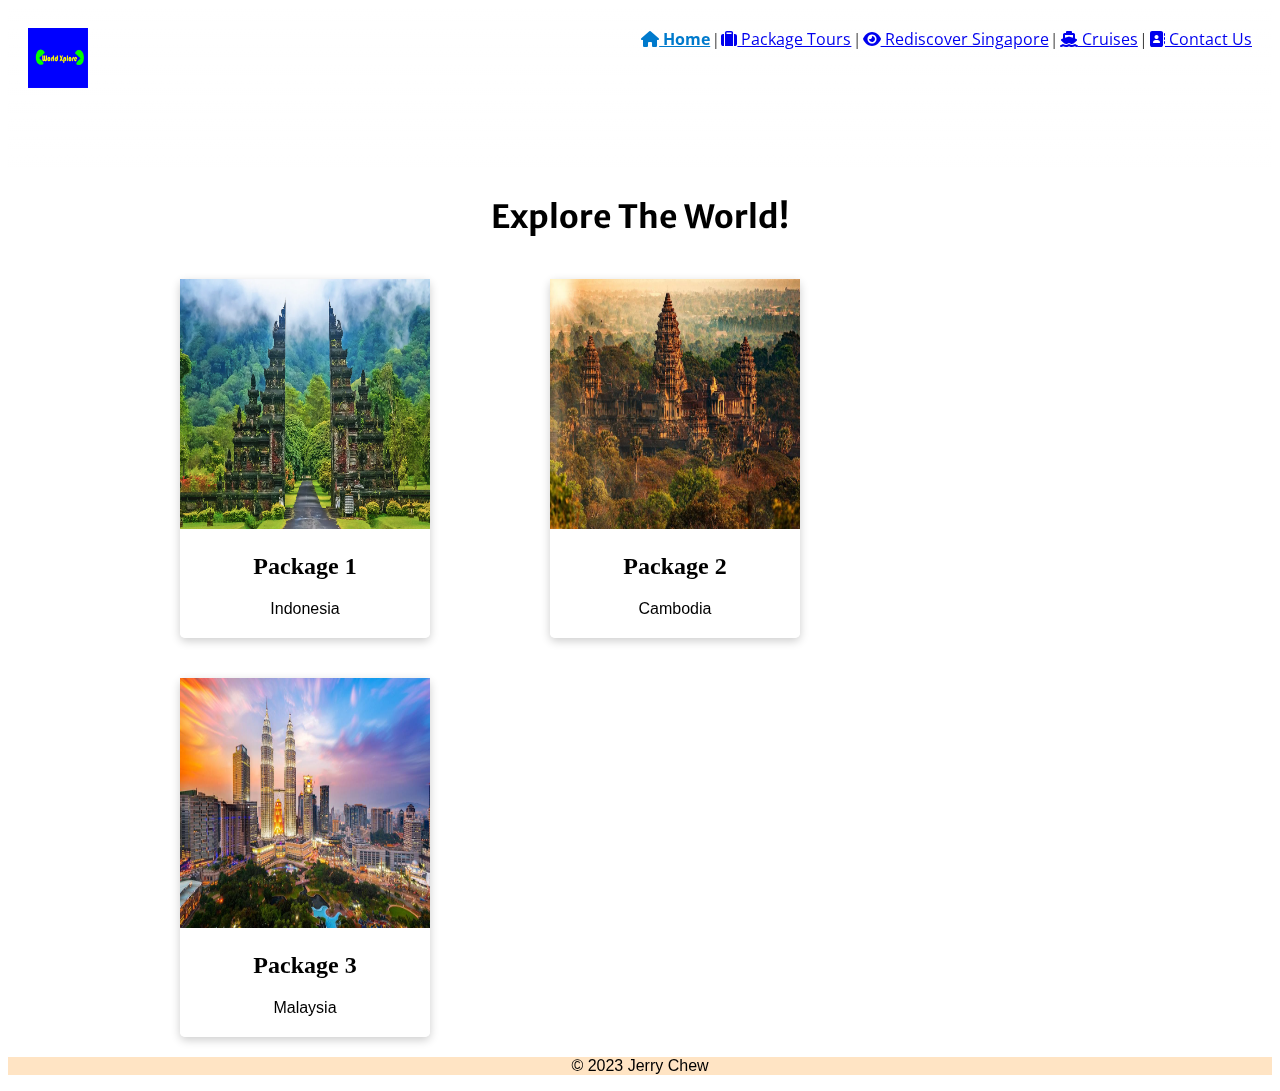
==== index.html @ bc22f37f "Update index.html" ====
<!DOCTYPE html>
<html lang="en">

<head>
    <meta charset="UTF-8">
    <meta name="viewport" content="width=device-width, initial-scale=1.0">
    <link rel="stylesheet" type="text/css" href="stylesheet/styles.css">
    <link href="https://fonts.googleapis.com/css2?family=Open+Sans:wght@300&display=swap" rel="stylesheet">
    <link
        href="https://fonts.googleapis.com/css2?family=Merriweather+Sans:wght@600&family=Open+Sans:wght@300&display=swap"
        rel="stylesheet">
    <link rel="stylesheet" href="https://cdnjs.cloudflare.com/ajax/libs/font-awesome/6.2.1/css/all.min.css">
    <title>World Xplore - Home</title>

    <style>
        @media only screen and (max-width: 600px) {
            nav {
                display: none;
            }

            .hamburger-menu {
                display: block;
                text-align: center;
                background-color: black;
                padding: 10px 0;
                margin-top: 10px; /* Adjust margin as needed */
            }

            .hamburger-menu i {
                color: white;
                font-size: 20px; /* Adjust font size as needed */
                cursor: pointer;
            }

            .hamburger-menu a {
                display: block;
                padding: 10px;
                color: white;
                text-decoration: none;
            }
        }
    </style>
</head>

<body>

    <header>
        <div class="logo">
            <img src="images/logoL4.png" alt="World Xplore Logo">
        </div>

        <nav class="nav">
            <a href="index.html" class="current"><i class="fa-solid fa-house"></i> Home</a> |
            <a href="#" class="dropdown-toggle"><i class="fa-solid fa-suitcase"></i> Package Tours</a>
            <ul class="dropdown-menu">
                <li><a href="#">Singapore Tour</a></li>
                <li><a href="#">Malaysia Tour</a></li>
                <li><a href="#">Thailand Tour</a></li>
            </ul>|
            <a href="rediscoversg.html"><i class="fa-solid fa-eye"></i> Rediscover Singapore</a> |
            <a href="#"><i class="fa-solid fa-ship"></i> Cruises</a> |
            <a href="contacts.html"><i class="fa-solid fa-address-book"></i> Contact Us</a>
        </nav>
    </header>







    <section class="centered-section">
        <h1 id="center">Explore The World!</h1>
        <article class="day-forecast">
            <img src="images/indonesia.webp" alt="Image description" style="width: 250px; height: 250px;">
            <h2>Package 1</h2>
            <p>Indonesia</p>
        </article>

        <article class="day-forecast">
            <img src="images/cambodia.jpeg" alt="Image description" style="width: 250px; height: 250px;">
            <h2>Package 2</h2>
            <p>Cambodia</p>
        </article>

        <article class="day-forecast">
            <img src="images/malaysia.jpeg" alt="Image description" style="width: 250px; height: 250px;">
            <h2>Package 3</h2>
            <p>Malaysia</p>
        </article>
    </section>

    <video autoplay muted loop id="myVideo" class="video"> <!-- Added the "video" class -->
        <source src="videos/video.mp4" type="video/mp4" />
        Download the
        <a href="videos/video.mp4">MP4</a> video.
    </video>


    <footer>
        <p>© 2023 Jerry Chew</p>
    </footer>
</body>

</html>
---- stylesheet/styles.css ----
.logo {
  float: left;
  margin-right: 20px;
  transition: all 0.3s ease;
}

.logo:hover {
  transform: scale(2);
}

.logo img {
  width: 60px;
  height: 60px;
}

header {
  display: inline-block;
  width: 100%;
  box-sizing: border-box;
  padding: 20px 20px 80px;
  background: linear-gradient(to bottom, rgba(255, 255, 255, 1), rgba(255, 255, 255, 0));
}

.video {
  position: fixed;
  right: 0;
  bottom: 0;
  min-width: 100%;
  min-height: 100%;
  z-index: -1;
}

.nav {
  float: right;
}

section {
  width: 960px;
  margin: auto;
  text-align: center; /* Center the content within the section */
}

.day-forecast {
  display: inline-block;
  margin: 20px;
  text-align: center;
  width: 250px;
  /* Set a fixed width for each article */

  margin-right: 20px; /* Adjust the right margin as needed */
  margin-left: 20px; /* Adjust the left margin as needed */
}

footer {
  text-align: center;
  margin-top: 20px;
  position: relative;
  /* Change position to relative */
  width: 100%;
  clear: both;
  /* Add this to clear floats */
  background-color: bisque;
}

div {
  flex-direction: row;
}

#center {
  text-align: center;
}

h1 {
  font-family: "Merriweather Sans", sans-serif;
  text-align: center; /* Center the h1 within its container */
}

.day-forecast {
  display: inline-block;
  /* Display articles horizontally */
  margin: 20px;
  text-align: center;
  /* Center the text within each article */
  width: 250px;
  /* Set a fixed width for each article */

  margin-right: 100px;
}

p {
  font-family: "Fira Sans", sans-serif;
}

img {
  transition: all 0.5s ease;
}

img:hover {
  transform: scale(1.5);
}





section span,
section p {
  margin-bottom: 20px;
}

a {
  font-family: "Merriweather Sans", sans-serif;
  font-family: "Open Sans", sans-serif;
}


/* Add a class to style the dropdown menu */
.dropdown-menu {
  position: absolute;
  display: none;
  background-color: #f9f9f9;
  min-width: 160px;
  box-shadow: 0px 8px 16px 0px rgba(0, 0, 0, 0.2);
  z-index: 1;
}

/* Style the dropdown links */
.dropdown-menu a {
  padding: 12px 16px;
  display: block;
  text-align: left;
  text-decoration: none;
  color: #333;
}

/* Change the background color of the dropdown links on hover */
.dropdown-menu a:hover {
  background-color: #ddd;
}

/* Show the dropdown menu on hover */
.dropdown-toggle:hover .dropdown-menu {
  display: block;
}


.current {
  font-weight: bold;
  color: #007acc;
  /* Change this color to your preferred highlight color */
}

article {
  box-sizing: border-box;
  width: 30%;
  background: rgba(255, 255, 255, 0.7);
  border-radius: 5px;
  float: left;
  box-shadow: 0 3px 10px rgb(0 0 0 / 0.2);
}
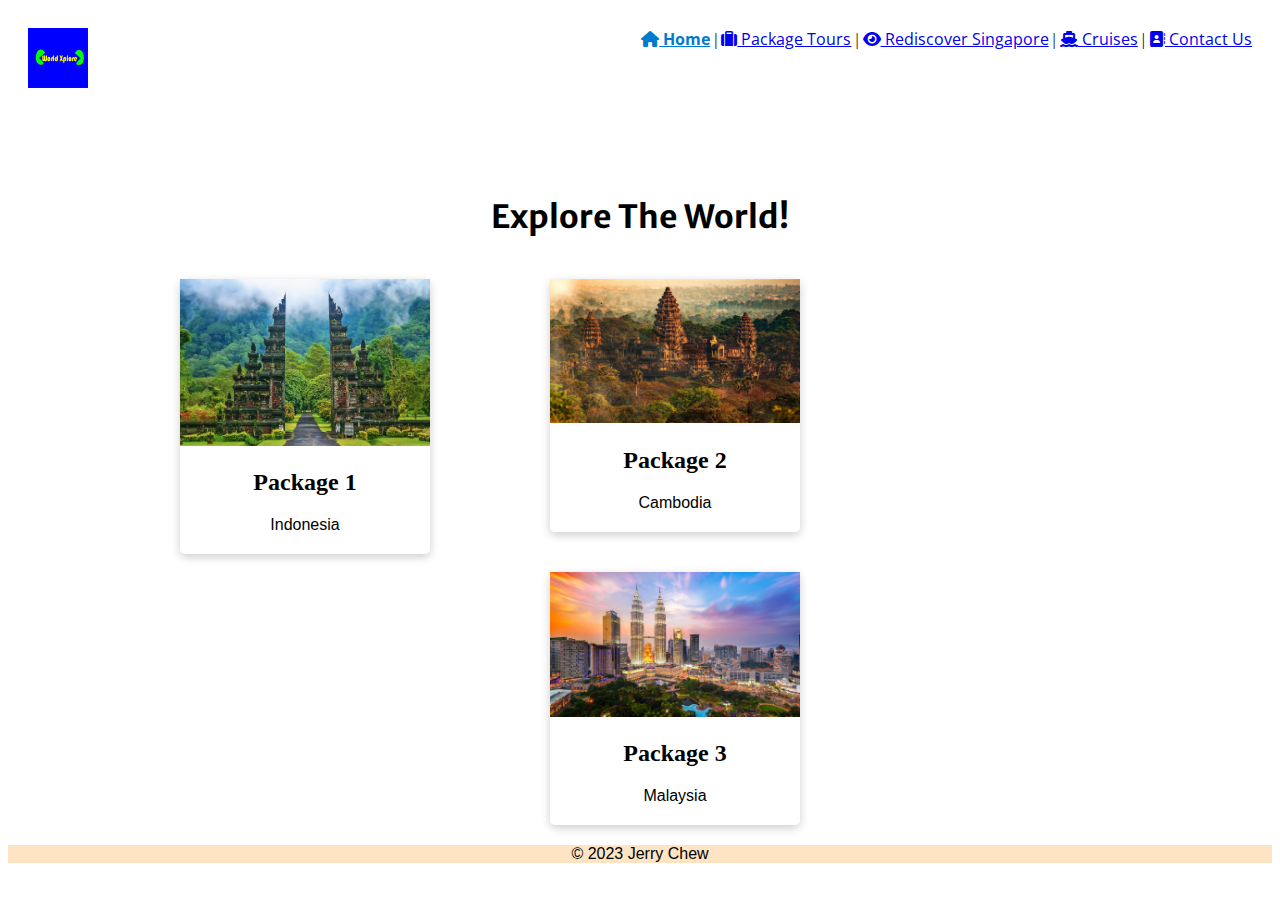
==== commit 1bbe3ea9: "Update index.html" ====
--- a/index.html
+++ b/index.html
@@ -11,32 +11,37 @@
         rel="stylesheet">
     <link rel="stylesheet" href="https://cdnjs.cloudflare.com/ajax/libs/font-awesome/6.2.1/css/all.min.css">
     <title>World Xplore - Home</title>
-
     <style>
-        @media only screen and (max-width: 600px) {
-            nav {
-                display: none;
+        @media only screen and (max-width: 768px) {
+            body {
+                background-image: url('images/imgResponsive.png'); /* Replace with the desired image */
+                background-size: cover;
+                background-repeat: no-repeat;
             }
 
-            .hamburger-menu {
-                display: block;
+            nav {
+                float: none;
                 text-align: center;
                 background-color: black;
                 padding: 10px 0;
-                margin-top: 10px; /* Adjust margin as needed */
+                margin-top: 55px;
             }
 
-            .hamburger-menu i {
-                color: white;
-                font-size: 20px; /* Adjust font size as needed */
-                cursor: pointer;
-            }
-
-            .hamburger-menu a {
+            nav a {
                 display: block;
                 padding: 10px;
                 color: white;
                 text-decoration: none;
+            }
+
+            article {
+                width: 100%;
+                display: block;
+                margin-bottom: 10px;
+            }
+
+            video {
+                display: none; /* Hide the video on smaller screens */
             }
         }
     </style>
@@ -63,43 +68,30 @@
         </nav>
     </header>
 
-
-
-
-
-
-
     <section class="centered-section">
         <h1 id="center">Explore The World!</h1>
         <article class="day-forecast">
-            <img src="images/indonesia.webp" alt="Image description" style="width: 250px; height: 250px;">
+            <img src="images/indonesia.webp" alt="Indonesia" style="width: 100%;">
             <h2>Package 1</h2>
             <p>Indonesia</p>
         </article>
 
         <article class="day-forecast">
-            <img src="images/cambodia.jpeg" alt="Image description" style="width: 250px; height: 250px;">
+            <img src="images/cambodia.jpeg" alt="Cambodia" style="width: 100%;">
             <h2>Package 2</h2>
             <p>Cambodia</p>
         </article>
 
         <article class="day-forecast">
-            <img src="images/malaysia.jpeg" alt="Image description" style="width: 250px; height: 250px;">
+            <img src="images/malaysia.jpeg" alt="Malaysia" style="width: 100%;">
             <h2>Package 3</h2>
             <p>Malaysia</p>
         </article>
     </section>
-
-    <video autoplay muted loop id="myVideo" class="video"> <!-- Added the "video" class -->
-        <source src="videos/video.mp4" type="video/mp4" />
-        Download the
-        <a href="videos/video.mp4">MP4</a> video.
-    </video>
-
 
     <footer>
         <p>© 2023 Jerry Chew</p>
     </footer>
 </body>
 
-</html>+</html>
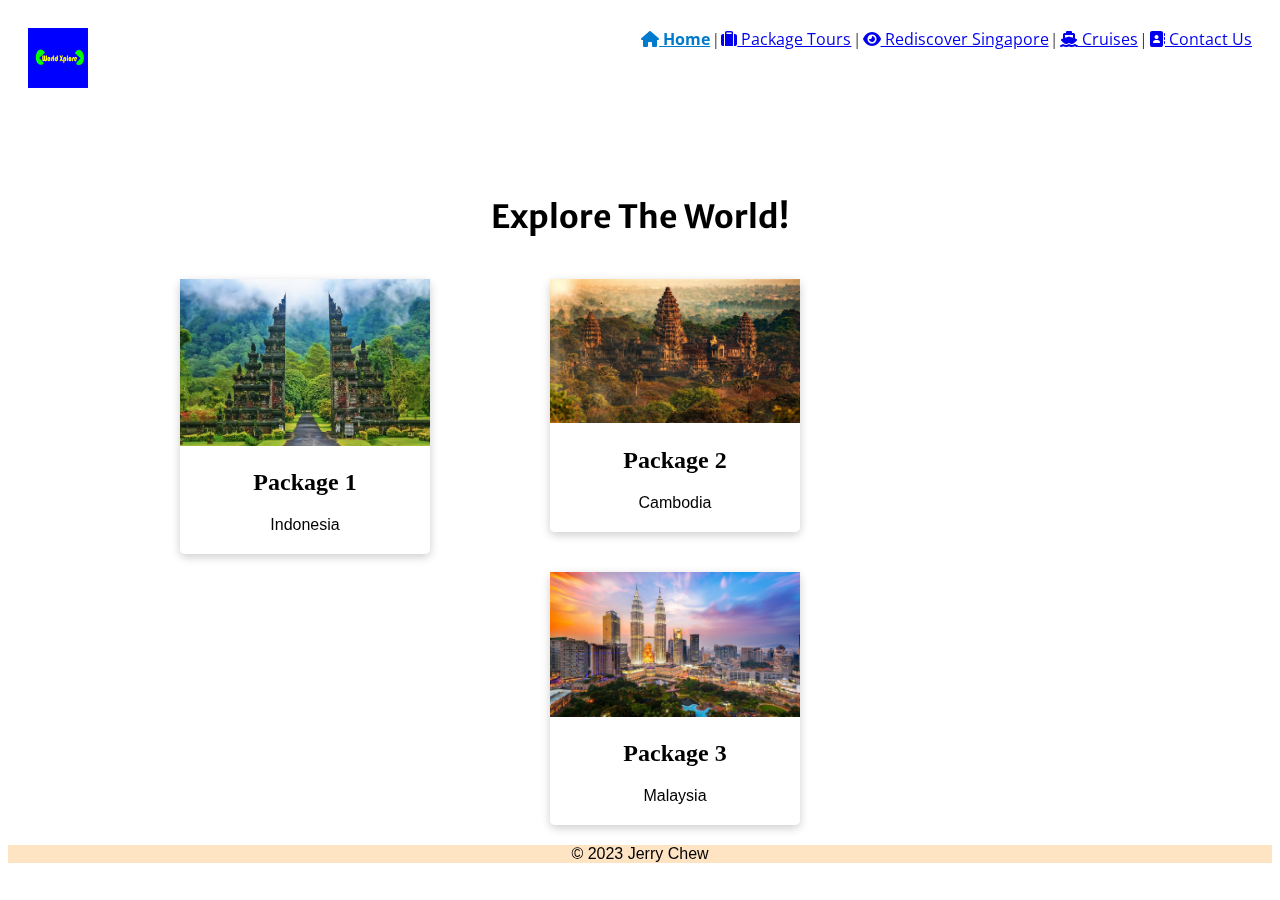
==== commit a102c128: "Update index.html" ====
--- a/index.html
+++ b/index.html
@@ -88,6 +88,11 @@
             <p>Malaysia</p>
         </article>
     </section>
+    <video autoplay muted loop id="myVideo" class="video"> <!-- Added the "video" class -->
+        <source src="videos/video.mp4" type="video/mp4" />
+        Download the
+        <a href="videos/video.mp4">MP4</a> video.
+    </video>
 
     <footer>
         <p>© 2023 Jerry Chew</p>
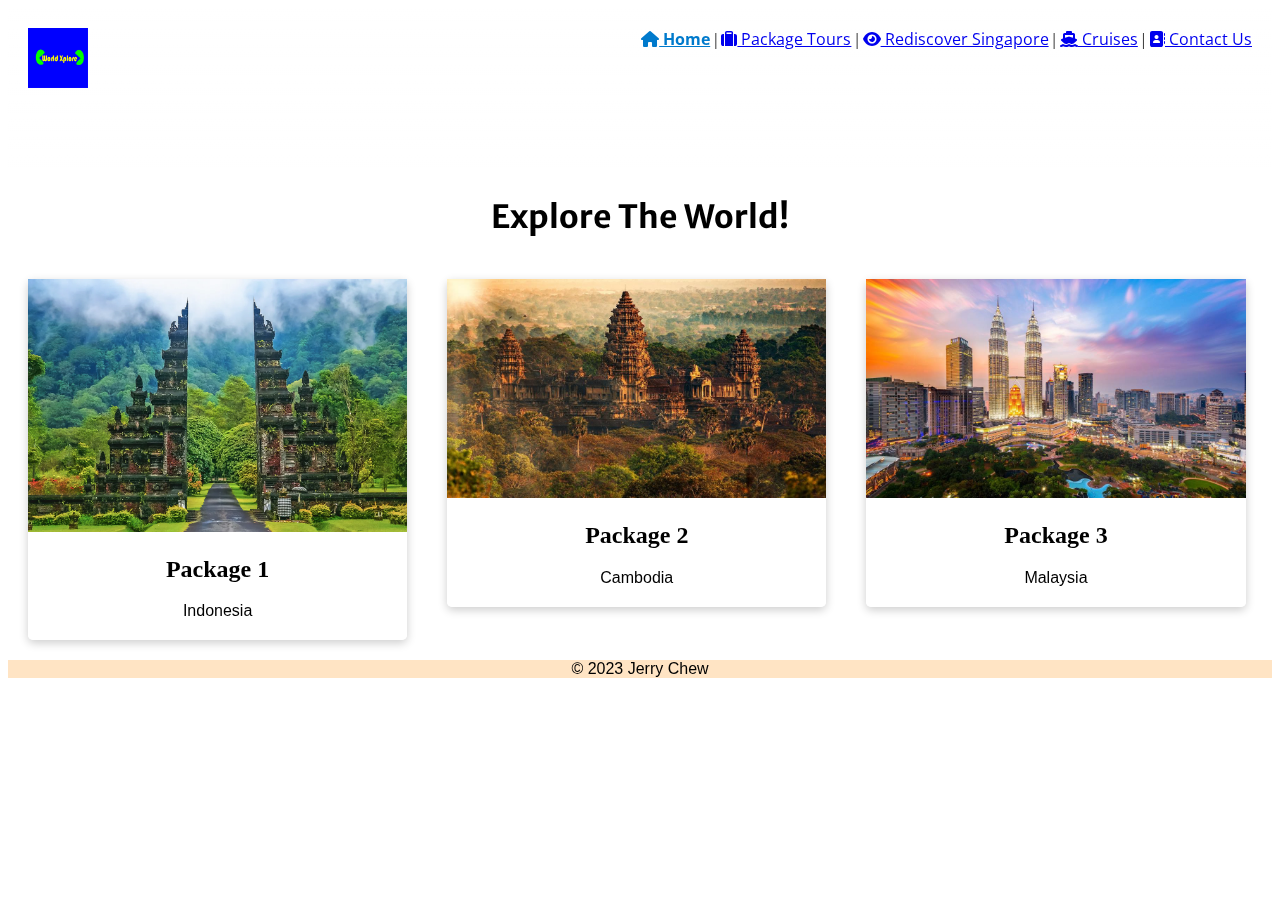
==== commit d6571b48: "u" ====
--- a/index.html
+++ b/index.html
@@ -70,24 +70,26 @@
 
     <section class="centered-section">
         <h1 id="center">Explore The World!</h1>
-        <article class="day-forecast">
+        <div class="articles-wrapper">
+          <article class="day-forecast">
             <img src="images/indonesia.webp" alt="Indonesia" style="width: 100%;">
             <h2>Package 1</h2>
             <p>Indonesia</p>
-        </article>
-
-        <article class="day-forecast">
+          </article>
+      
+          <article class="day-forecast">
             <img src="images/cambodia.jpeg" alt="Cambodia" style="width: 100%;">
             <h2>Package 2</h2>
             <p>Cambodia</p>
-        </article>
-
-        <article class="day-forecast">
+          </article>
+      
+          <article class="day-forecast">
             <img src="images/malaysia.jpeg" alt="Malaysia" style="width: 100%;">
             <h2>Package 3</h2>
             <p>Malaysia</p>
-        </article>
-    </section>
+          </article>
+        </div>
+      </section>
     <video autoplay muted loop id="myVideo" class="video"> <!-- Added the "video" class -->
         <source src="videos/video.mp4" type="video/mp4" />
         Download the
--- a/stylesheet/styles.css
+++ b/stylesheet/styles.css
@@ -35,21 +35,19 @@
 }
 
 section {
-  width: 960px;
-  margin: auto;
-  text-align: center; /* Center the content within the section */
+  width: 100%; /* Set the width to 100% to make it full-width */
+  box-sizing: border-box;
 }
 
 .day-forecast {
   display: inline-block;
+  text-align: center;
+  width: 30%; /* Adjust the width as needed */
   margin: 20px;
-  text-align: center;
-  width: 250px;
-  /* Set a fixed width for each article */
+  box-sizing: border-box; /* Include padding and border in the element's total width and height */
+  vertical-align: top; /* Align the articles to the top of the line */
+}
 
-  margin-right: 20px; /* Adjust the right margin as needed */
-  margin-left: 20px; /* Adjust the left margin as needed */
-}
 
 footer {
   text-align: center;
@@ -75,17 +73,7 @@
   text-align: center; /* Center the h1 within its container */
 }
 
-.day-forecast {
-  display: inline-block;
-  /* Display articles horizontally */
-  margin: 20px;
-  text-align: center;
-  /* Center the text within each article */
-  width: 250px;
-  /* Set a fixed width for each article */
 
-  margin-right: 100px;
-}
 
 p {
   font-family: "Fira Sans", sans-serif;
